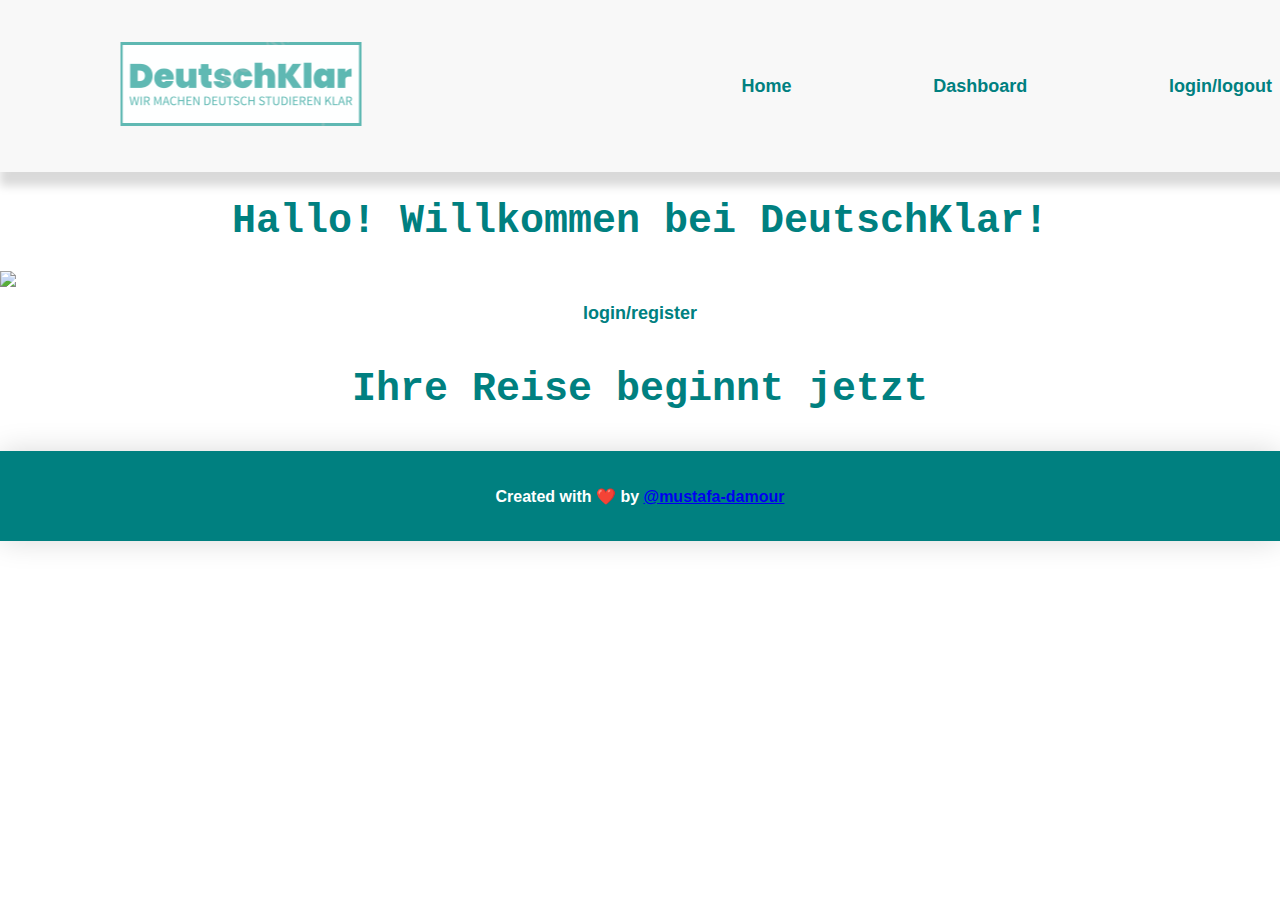
==== site/index.html @ 365fb1e1 "UPDATED nav bar and index page" ====
<!DOCTYPE html>
<html lang="en">
<head>
    <meta charset="UTF-8">
    <meta name="viewport" content="width=device-width, initial-scale=1.0">
    <title>DeutschKlar</title>
    <script src="/static/script.js"></script>
    <link rel="stylesheet" href="/static/style.css">
</head>
<body>

    <header class="nav-header">
        <a href="/home">
            <img class="logo" src="../../static/logo.PNG">
        </a>
        <div class="space"></div>
        <a class="nav-button" href="/home">Home</a>
        <a class="nav-button" href="/dashboard">Dashboard</a>
        <a id="login/logout" class="nav-button" href="/inout">login/logout</a>
    </header>

    <h1>Hallo! Willkommen bei DeutschKlar!</h1>


    <img class="banner" src="../../static/banner.JPG">

    <a id="login-register" class="nav-button" href="/login">login/register</a>

    <h1>Ihre Reise beginnt jetzt</h1>
    <footer>
        <h2 class="credits">Created with ❤️ by <a href="https://github.com/mustafa-damour/">@mustafa-damour</a> </h2>
    </footer>
</body>
</html>
---- static/style.css ----
body {
    margin: 0px;
    display: flex;
    flex-direction: column;
    /* justify-content:space-around; */
    height: 100vh;
    width: 100%;

}

.container {
    /* margin-top: auto;
    margin-bottom: auto; */
    /* width: 100hv; */
    font-family: 'Segoe UI', Tahoma, Geneva, Verdana, sans-serif;
    display: flex;
    justify-content: center;
    align-items: center;
}



.dashboard {
    display: flex;
    width: auto;
    flex-direction: column;   
    justify-content: center;
    align-items: center;
    height: 100hv;
    margin-bottom: 32px;
}

.card-container {
    margin: 5px;
    padding: 12px;
    display: flex;
    width: 50%;
    flex-direction: column;
    align-items: center;
    /* gap: 1em; */
    background-color: lightgray;
    border-radius: 6px;
    box-shadow: rgba(0, 0, 0, 0.15) 0px 2px 8px;
}

.card-header {
    display: flex;
    justify-content: space-between;
    width: 90%;
}

.contacts-header {
    display: flex;
}

.contacts-container {
    display: flex;
    width: 100%;
    flex-direction: column;
    justify-content: left;

}

.contact {
    padding-left: 32px;
}

.form-container {
    height: 100hv;
    width: 70%;
    margin: 20px;
    margin-top: 40px;
    padding: 16px;
    box-shadow: rgba(0, 0, 0, 0.15) 0px 2px 8px;
    border-radius: 16px;
}

form {
    display: flex;
    flex-direction: column;
    width: 100%;  
    justify-content: center;
    align-items: center;
}

input[type=text], input[type=password], input[type=number] {
    width: 80%;
    height: 30px;
    font-size: 16px;
    margin: 8px;
}

input {
    border-radius: 8px;
}

input[type=number] {
    width: 80%;
    height: 30px;
    font-size: 16px;
    margin: 8px;
    margin-right: auto;
}

select {
    width: 80%;
    height: 30px;
    font-size: 16px;
    margin: 8px;
    margin-right: auto;
}

input[type=submit] {
    margin: 12px;
    width: 7em;
    height: 3em;
    background-color: teal;
    color: white;
    border-radius: 8px;
}

header {
    display: flex;
    justify-content: center;
    align-items: center;
}

.logo {

    scale: 50%;

    /* flex: 1 1 10px;
    object-fit:scale-down; */
}

h1 {
        font-size: 40px;
        font-family: monospace;
        display: flex;
        color: teal;
        justify-content: center;
        align-items: center;

}

label {
    white-space: pre;
}

.space {
    width: 150;
}

.nav-button {
    display: flex;
    justify-content: center;
    width: auto;
    height: 3em;
    color: teal;
    background-color: transparent;
    border-radius: 8px;
    align-items: center;
    text-decoration: none;
    /* box-shadow: rgba(0, 0, 0, 0.15) 2px 2px 10px; */
    margin-left: 8px;
    margin-right: 8px;
    font-family: 'Segoe UI', Tahoma, Geneva, Verdana, sans-serif;
    font-size: large;
    font-weight: bold;
}

nav {
    display: flex;
    align-items: start;
}

.nav-header {
    display: flex;
    justify-content: space-between;
    width: 100%;
    background: rgba(245, 245, 245, 0.72);
    box-shadow: rgba(0, 0, 0, 0.15) 0px 14px 9px;
    padding-right: 4em;
}


footer {
    display: flex;
    justify-content: center;
    align-items: center;
    margin-top: 12px;
    width: 100hv;
    height: 10%;
    background-color: teal;
    box-shadow: rgba(0, 0, 0, 0.15) 0px 0px 30px;
}

.credits {
    color: white;
    font-family: 'Segoe UI', Tahoma, Geneva, Verdana, sans-serif;
    font-size: 16px;
}

.cards-loader {
    border: 12px solid white;
    border-radius: 50%;
    border-top: 12px solid teal;
    width: 64px;
    height: 64px;
    animation: spin 1s linear infinite;
  }
  
  @keyframes spin {
    0% { transform: rotate(0deg); }
    100% { transform: rotate(360deg); }
  }

  .logs-container {
    width: 50%;
    height: 100vh;
    border: 5px;
    justify-content: center;
  }

  .log{
    padding-left: 10px;
    padding-right: 10px;
  }

  .delete-logs {
    background-color: crimson;
    color: white;
  }
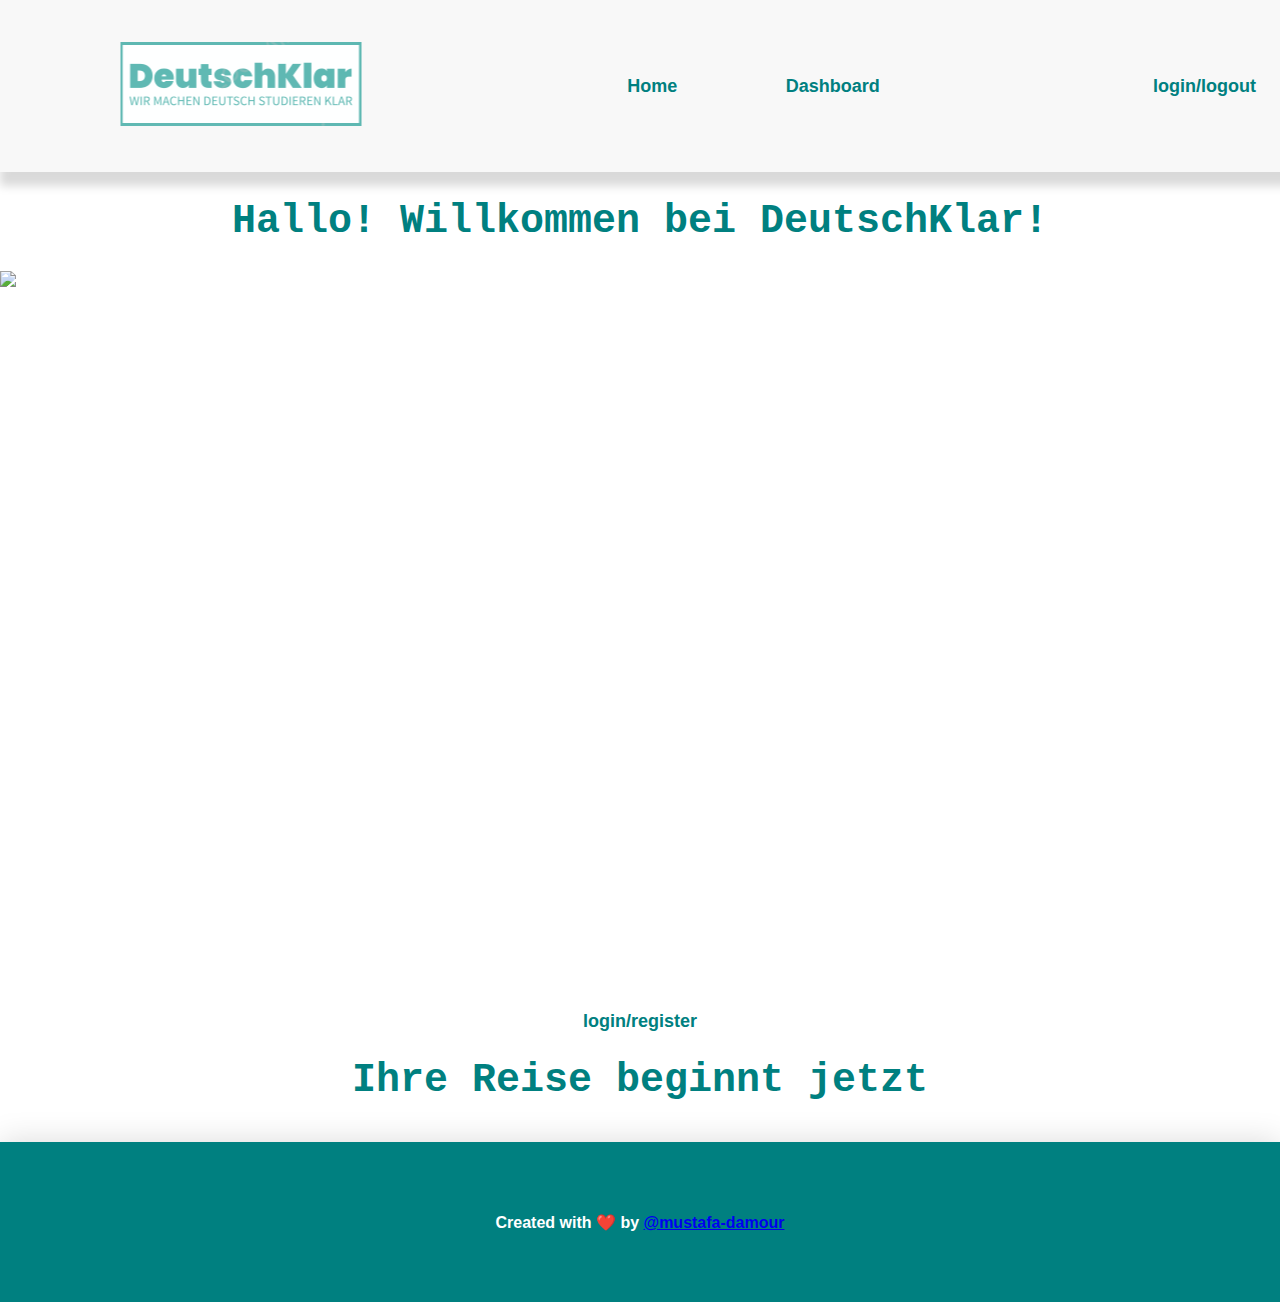
==== commit 9fc945d4: "ADDED edit page for user, users can now edit most of their personal info" ====
--- a/site/index.html
+++ b/site/index.html
@@ -16,6 +16,7 @@
         <div class="space"></div>
         <a class="nav-button" href="/home">Home</a>
         <a class="nav-button" href="/dashboard">Dashboard</a>
+        <a class="nav-button" id="profile-nav" style="visibility: hidden;" href="/profile">Profile</a>
         <a id="login/logout" class="nav-button" href="/inout">login/logout</a>
     </header>
 
--- a/static/style.css
+++ b/static/style.css
@@ -128,9 +128,6 @@
 .logo {
 
     scale: 50%;
-
-    /* flex: 1 1 10px;
-    object-fit:scale-down; */
 }
 
 h1 {
@@ -162,8 +159,8 @@
     align-items: center;
     text-decoration: none;
     /* box-shadow: rgba(0, 0, 0, 0.15) 2px 2px 10px; */
-    margin-left: 8px;
-    margin-right: 8px;
+    margin-left: 24px;
+    margin-right: 24px;
     font-family: 'Segoe UI', Tahoma, Geneva, Verdana, sans-serif;
     font-size: large;
     font-weight: bold;
@@ -190,7 +187,7 @@
     align-items: center;
     margin-top: 12px;
     width: 100hv;
-    height: 10%;
+    min-height: 10em;
     background-color: teal;
     box-shadow: rgba(0, 0, 0, 0.15) 0px 0px 30px;
 }
@@ -228,6 +225,21 @@
   }
 
   .delete-logs {
+    margin: 12px;
+    width: 7em;
+    height: 3em;
     background-color: crimson;
     color: white;
-  }+    border-radius: 8px;
+  }
+
+  .banner {
+    aspect-ratio: 16 / 9;
+    margin-bottom: 20px;
+  }
+
+  .login-register {
+    background-color: teal;
+    margin: 2em;
+    padding: 4em;
+  }
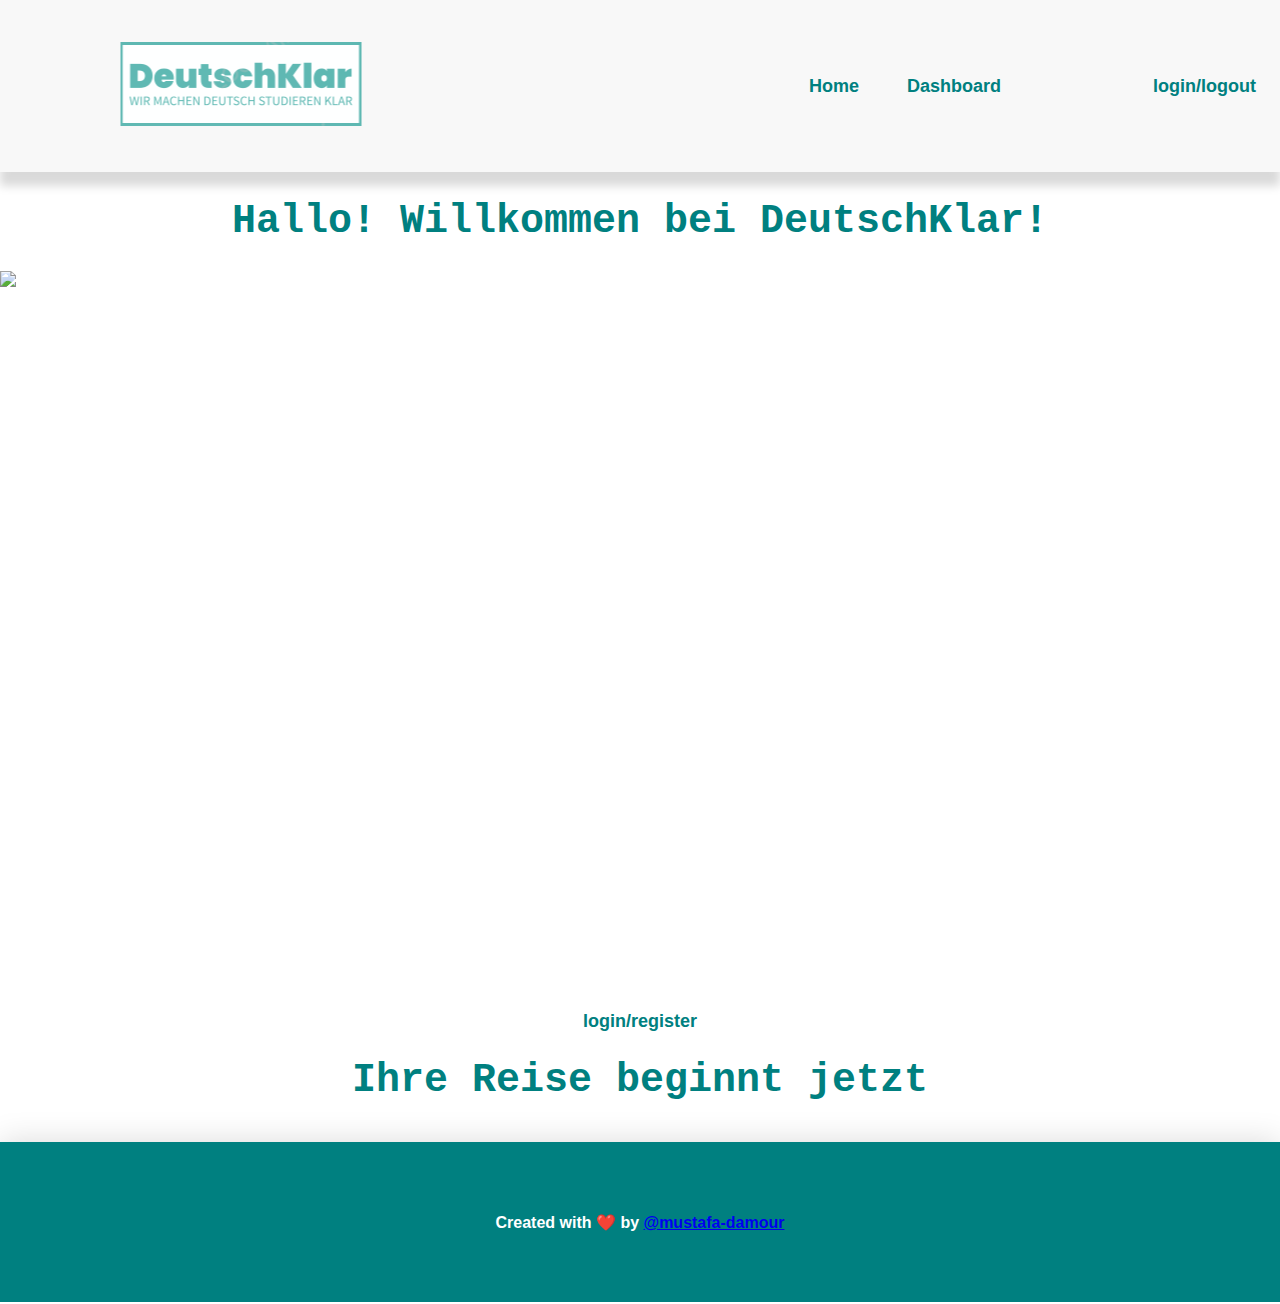
==== commit f5a357c3: "CHANGED Id of login/logout button" ====
--- a/site/index.html
+++ b/site/index.html
@@ -17,7 +17,7 @@
         <a class="nav-button" href="/home">Home</a>
         <a class="nav-button" href="/dashboard">Dashboard</a>
         <a class="nav-button" id="profile-nav" style="visibility: hidden;" href="/profile">Profile</a>
-        <a id="login/logout" class="nav-button" href="/inout">login/logout</a>
+        <a id="login-logout" class="nav-button" href="/inout">login/logout</a>
     </header>
 
     <h1>Hallo! Willkommen bei DeutschKlar!</h1>
--- a/static/style.css
+++ b/static/style.css
@@ -145,7 +145,7 @@
 }
 
 .space {
-    width: 150;
+    width: 32%;
 }
 
 .nav-button {
@@ -173,11 +173,10 @@
 
 .nav-header {
     display: flex;
-    justify-content: space-between;
+    justify-content: center;
     width: 100%;
     background: rgba(245, 245, 245, 0.72);
     box-shadow: rgba(0, 0, 0, 0.15) 0px 14px 9px;
-    padding-right: 4em;
 }
 
 
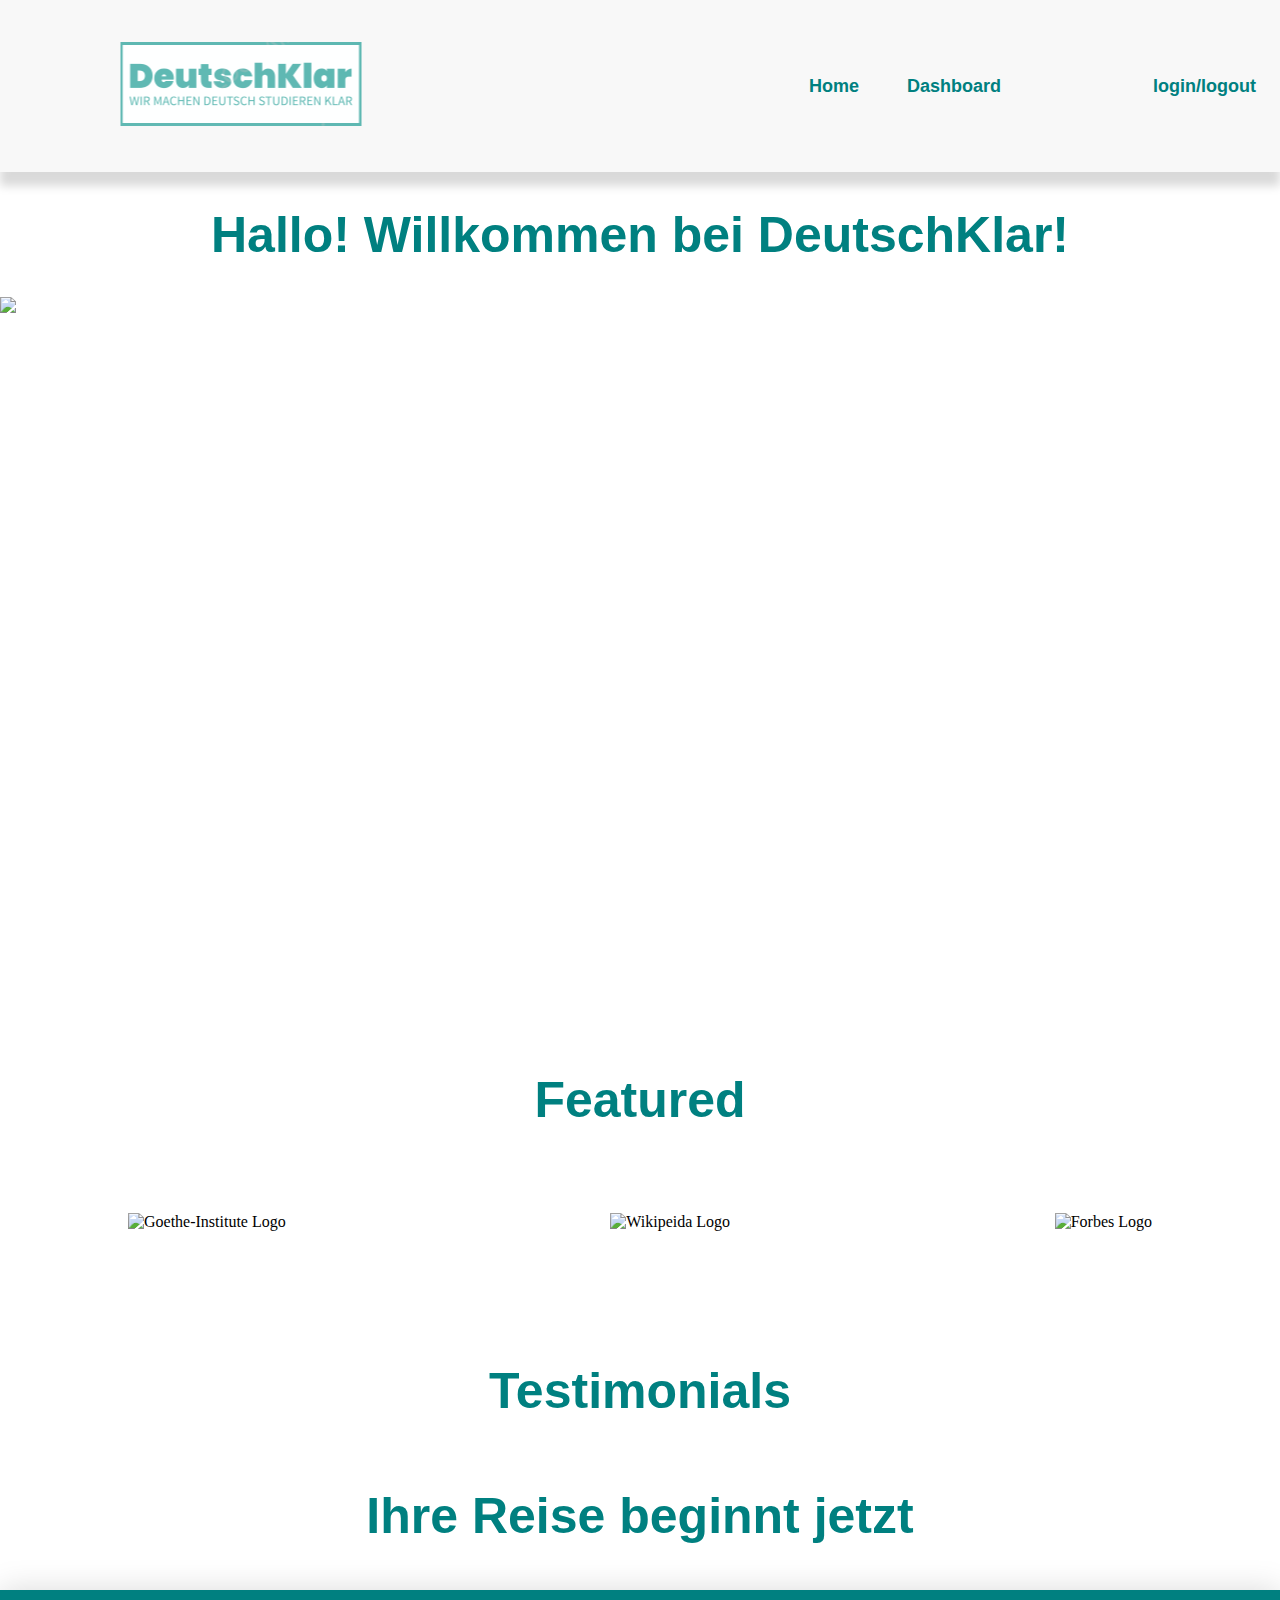
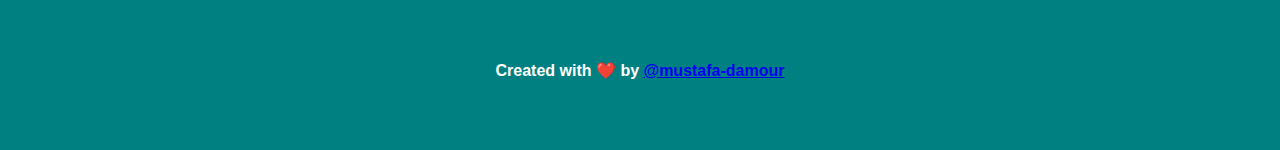
==== commit c911671e: "ADDED some images for featured section" ====
--- a/site/index.html
+++ b/site/index.html
@@ -25,11 +25,23 @@
 
     <img class="banner" src="../../static/banner.JPG">
 
-    <a id="login-register" class="nav-button" href="/login">login/register</a>
+    <!-- <a id="login-register" class="nav-button" href="/login">login/register</a> -->
+
+    <h1>Featured</h1>
+    <div class="featured-container">
+        <img class="featured-img" alt="Goethe-Institute Logo" src="../static/featured/goethe.png">
+        <img class="featured-img" alt="Wikipeida Logo" src="../static/featured/wikipedia.png">
+        <img class="featured-img" alt="Forbes Logo" src="../static/featured/forbes.png">
+    </div>
+
+    <h1>Testimonials</h1>
+    <div class="testimonials-container">
+        
+    </div>
 
     <h1>Ihre Reise beginnt jetzt</h1>
     <footer>
-        <h2 class="credits">Created with ❤️ by <a href="https://github.com/mustafa-damour/">@mustafa-damour</a> </h2>
+        <h2 class="credits">Created with ❤️ by <a href="https://github.com/mustafa-damour/" class="github-link">@mustafa-damour</a> </h2>
     </footer>
 </body>
 </html>--- a/static/style.css
+++ b/static/style.css
@@ -131,8 +131,8 @@
 }
 
 h1 {
-        font-size: 40px;
-        font-family: monospace;
+        font-size: 50px;
+        font-family:'Franklin Gothic Medium', 'Arial Narrow', Arial, sans-serif;
         display: flex;
         color: teal;
         justify-content: center;
@@ -219,8 +219,9 @@
   }
 
   .log{
-    padding-left: 10px;
+    padding-left: 32px;
     padding-right: 10px;
+    font-family: monospace;
   }
 
   .delete-logs {
@@ -242,3 +243,22 @@
     margin: 2em;
     padding: 4em;
   }
+
+.nav-button:hover {
+    color: coral;
+}
+
+.featured-container {
+    display: flex;
+    width: auto;
+    padding-left: 10%;
+    padding-right: 10%;
+    padding-top: 4%;
+    padding-bottom: 4%;
+    justify-content: space-between;
+}
+
+.featured-img {
+    height: 64px;
+    ;
+}
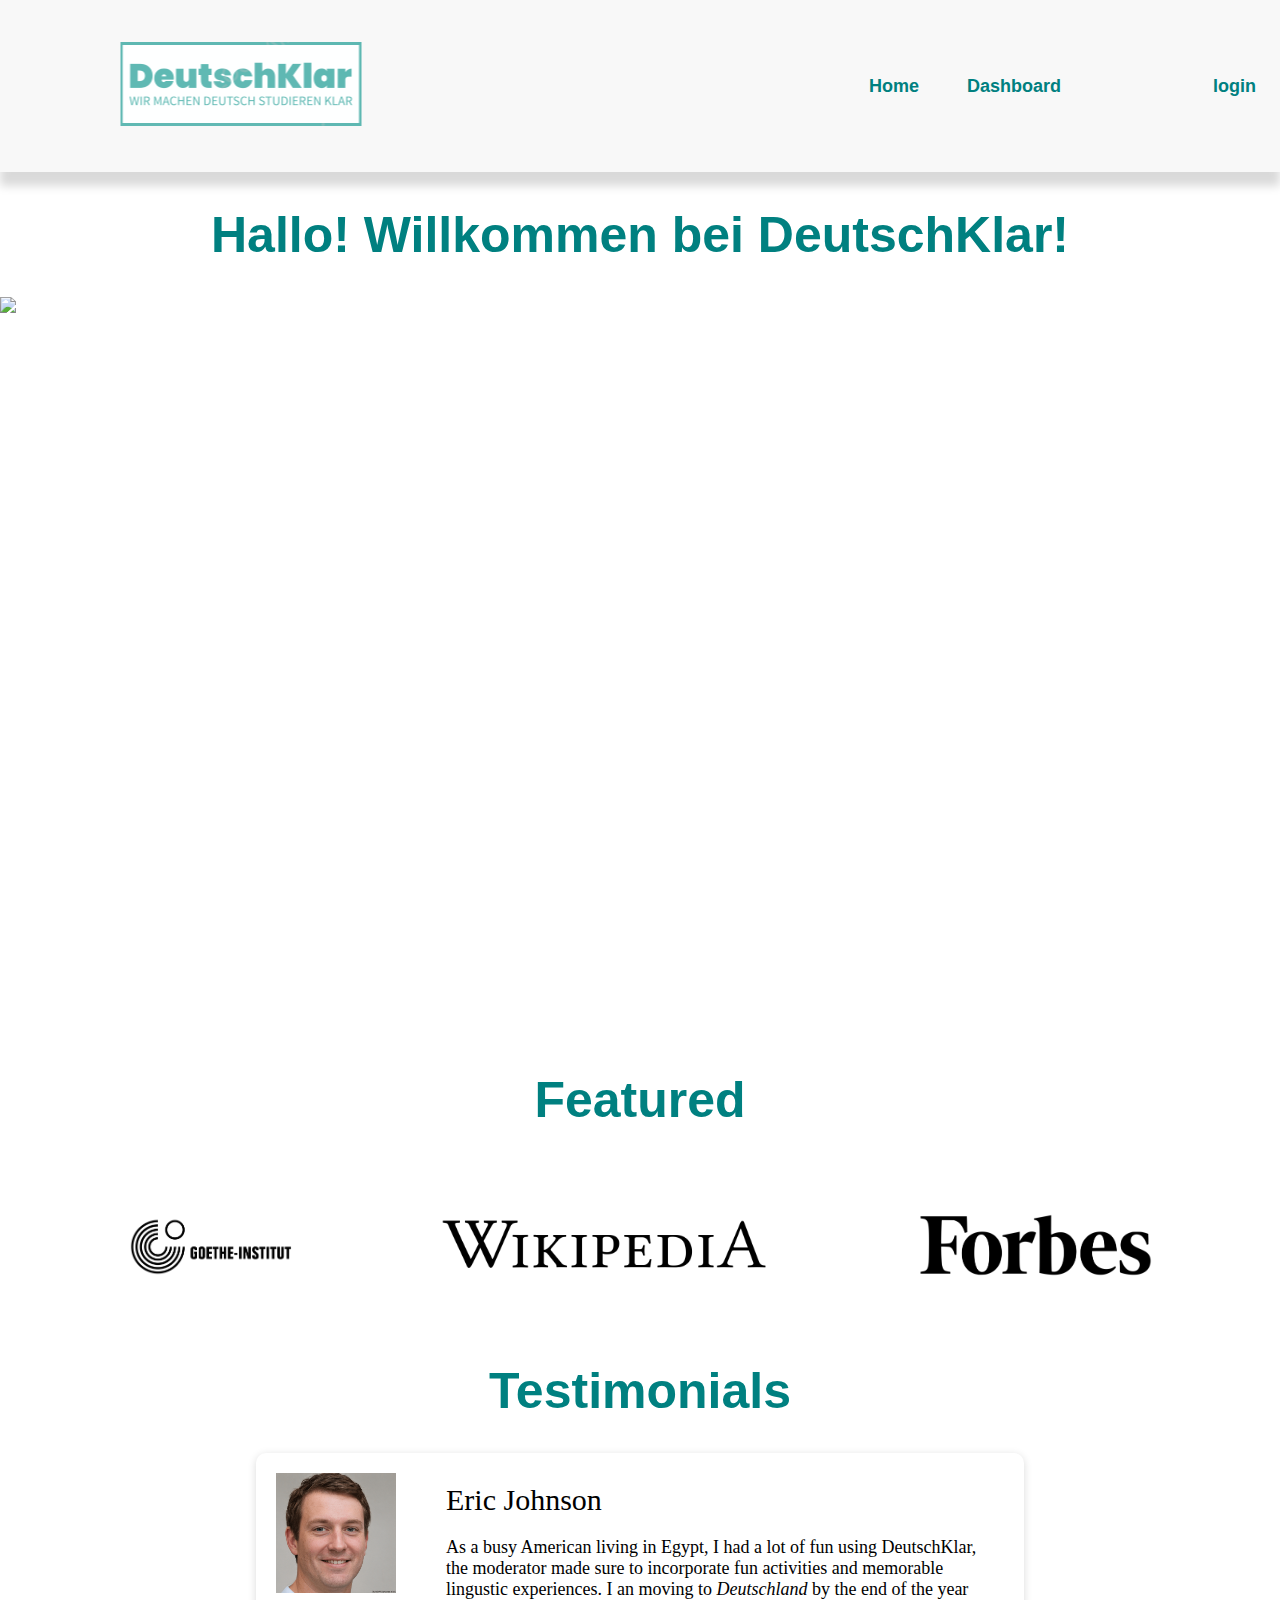
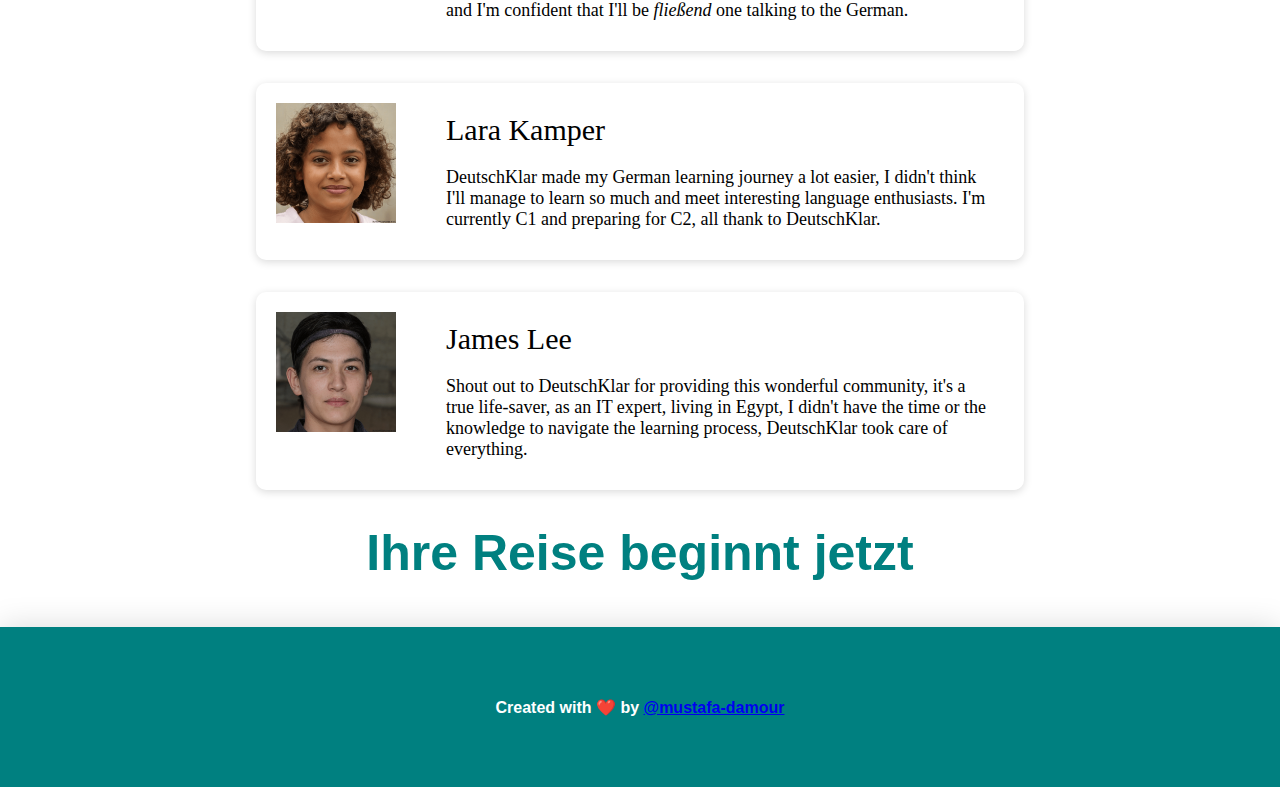
==== commit 2c243b81: "ADDED testimonials section" ====
--- a/site/index.html
+++ b/site/index.html
@@ -17,7 +17,7 @@
         <a class="nav-button" href="/home">Home</a>
         <a class="nav-button" href="/dashboard">Dashboard</a>
         <a class="nav-button" id="profile-nav" style="visibility: hidden;" href="/profile">Profile</a>
-        <a id="login-logout" class="nav-button" href="/inout">login/logout</a>
+        <a id="login-logout" class="nav-button" href="/inout">login</a>
     </header>
 
     <h1>Hallo! Willkommen bei DeutschKlar!</h1>
@@ -36,8 +36,45 @@
 
     <h1>Testimonials</h1>
     <div class="testimonials-container">
-        
+        <div class="testimonial">
+            <img class="testimonial-img" alt="testimonial" src="../static/testimonials/testimonial-pic-1.png">
+            <div class="testimonial-details">
+                <p class="testimonial-p">Eric Johnson</p>
+                <article class="testimonial-article">
+                    As a busy American living in Egypt, I had a lot of fun using DeutschKlar, the moderator made sure to
+                    incorporate fun activities and memorable lingustic experiences. I an moving to <em>Deutschland</em> by the end of
+                    the year and I'm confident that I'll be <em>fließend</em> one talking to the German.
+                </article>
+            </div>
+        </div>
+
+        <div class="testimonial">
+            <img class="testimonial-img" alt="testimonial" src="../static/testimonials/testimonial-pic-2.png">
+            <div class="testimonial-details">
+                <p class="testimonial-p">Lara Kamper</p>
+                <article class="testimonial-article">
+                    DeutschKlar made my German learning journey a lot easier, I didn't think I'll manage to learn
+                    so much and meet interesting language enthusiasts. I'm currently C1 and preparing for C2, all thank to
+                    DeutschKlar.
+                </article>
+            </div>
+        </div>
+
+        <div class="testimonial">
+            <img class="testimonial-img" alt="testimonial" src="../static/testimonials/testimonial-pic-3.png">
+            <div class="testimonial-details">
+                <p class="testimonial-p">James Lee</p>
+                <article class="testimonial-article">
+                    Shout out to DeutschKlar for providing this wonderful community, it's a true life-saver, as an IT expert,
+                    living in Egypt, I didn't have the time or the knowledge to navigate the learning process, DeutschKlar took
+                    care of everything.
+                </article>
+            </div>
+        </div>
+
     </div>
+
+    
 
     <h1>Ihre Reise beginnt jetzt</h1>
     <footer>
--- a/static/style.css
+++ b/static/style.css
@@ -260,5 +260,43 @@
 
 .featured-img {
     height: 64px;
-    ;
-}
+}
+
+.testimonials-container {
+    display: flex;
+    margin: auto;
+    width: 100%;
+    flex-direction: column;
+    padding: auto;
+    justify-content: space-between;
+    gap: 2em;
+}
+
+.testimonial {
+    margin: auto;
+    display: flex;
+    justify-content: center;
+    width: 60%;
+    box-shadow: rgba(0, 0, 0, 0.15) 0px 2px 8px;
+    /* gap: 4ch; */
+    border-radius: 10px;
+}
+
+.testimonial-details {
+    margin: 10px;
+}
+
+.testimonial-img {
+    margin: 20px;
+    height: 120px;
+}
+
+.testimonial-p {
+    margin: 20px;
+    font-size: 30px;
+}
+
+.testimonial-article {
+    margin: 20px;
+    font-size: 18px;
+}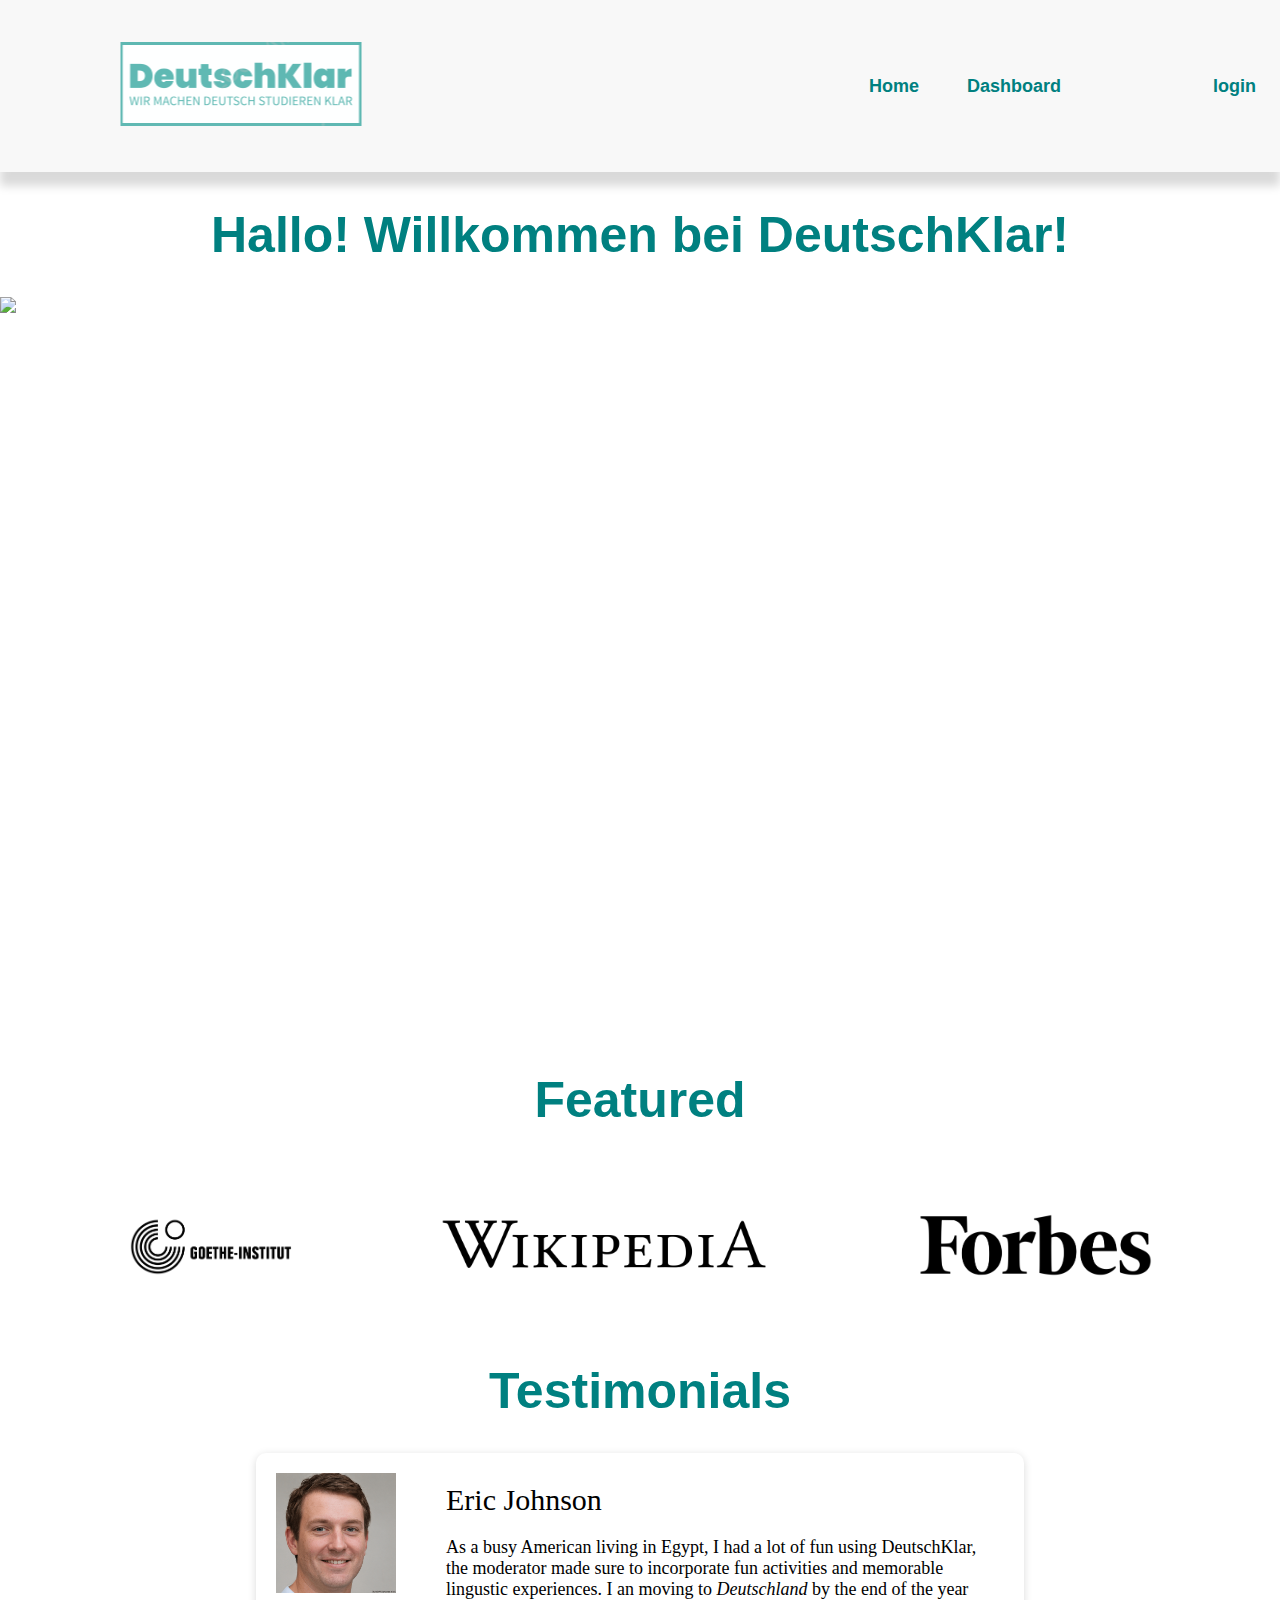
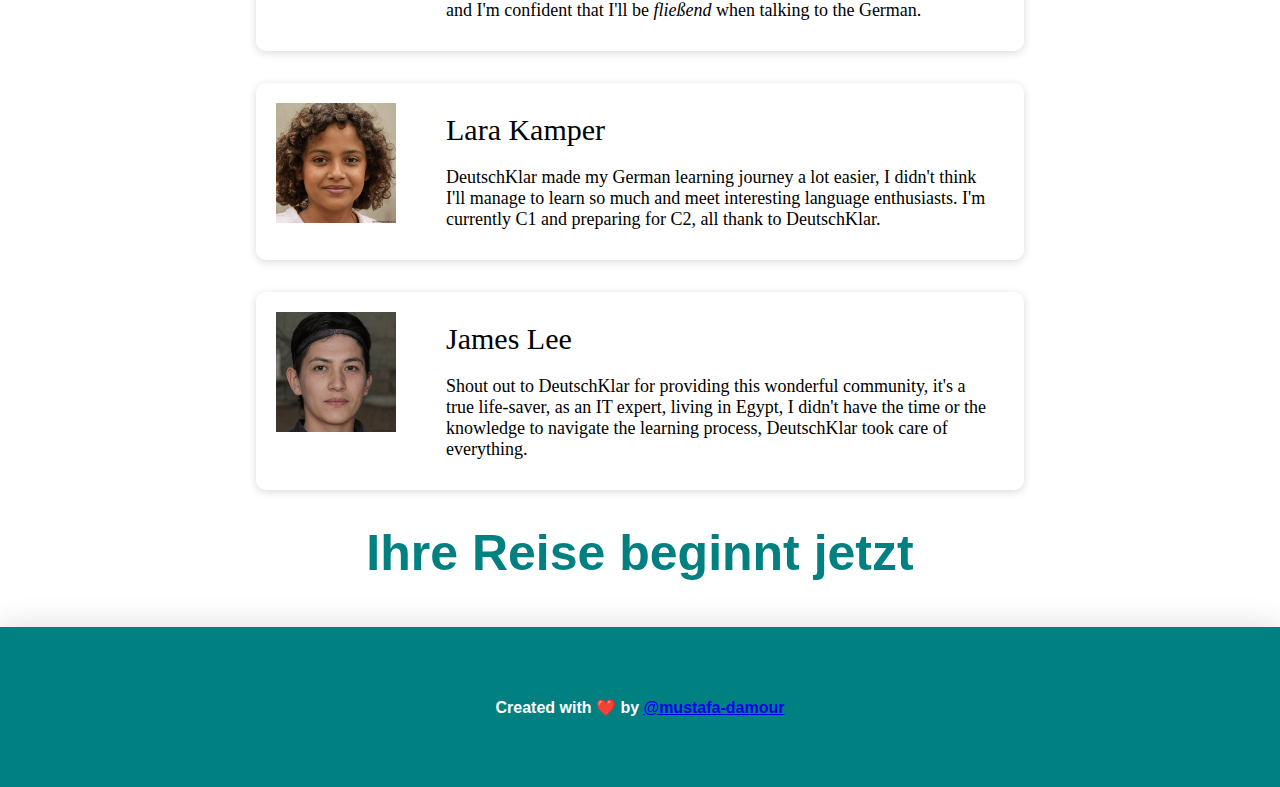
==== commit 9b1eef0b: "ADDED testimonials section" ====
--- a/site/index.html
+++ b/site/index.html
@@ -43,7 +43,7 @@
                 <article class="testimonial-article">
                     As a busy American living in Egypt, I had a lot of fun using DeutschKlar, the moderator made sure to
                     incorporate fun activities and memorable lingustic experiences. I an moving to <em>Deutschland</em> by the end of
-                    the year and I'm confident that I'll be <em>fließend</em> one talking to the German.
+                    the year and I'm confident that I'll be <em>fließend</em> when talking to the German.
                 </article>
             </div>
         </div>
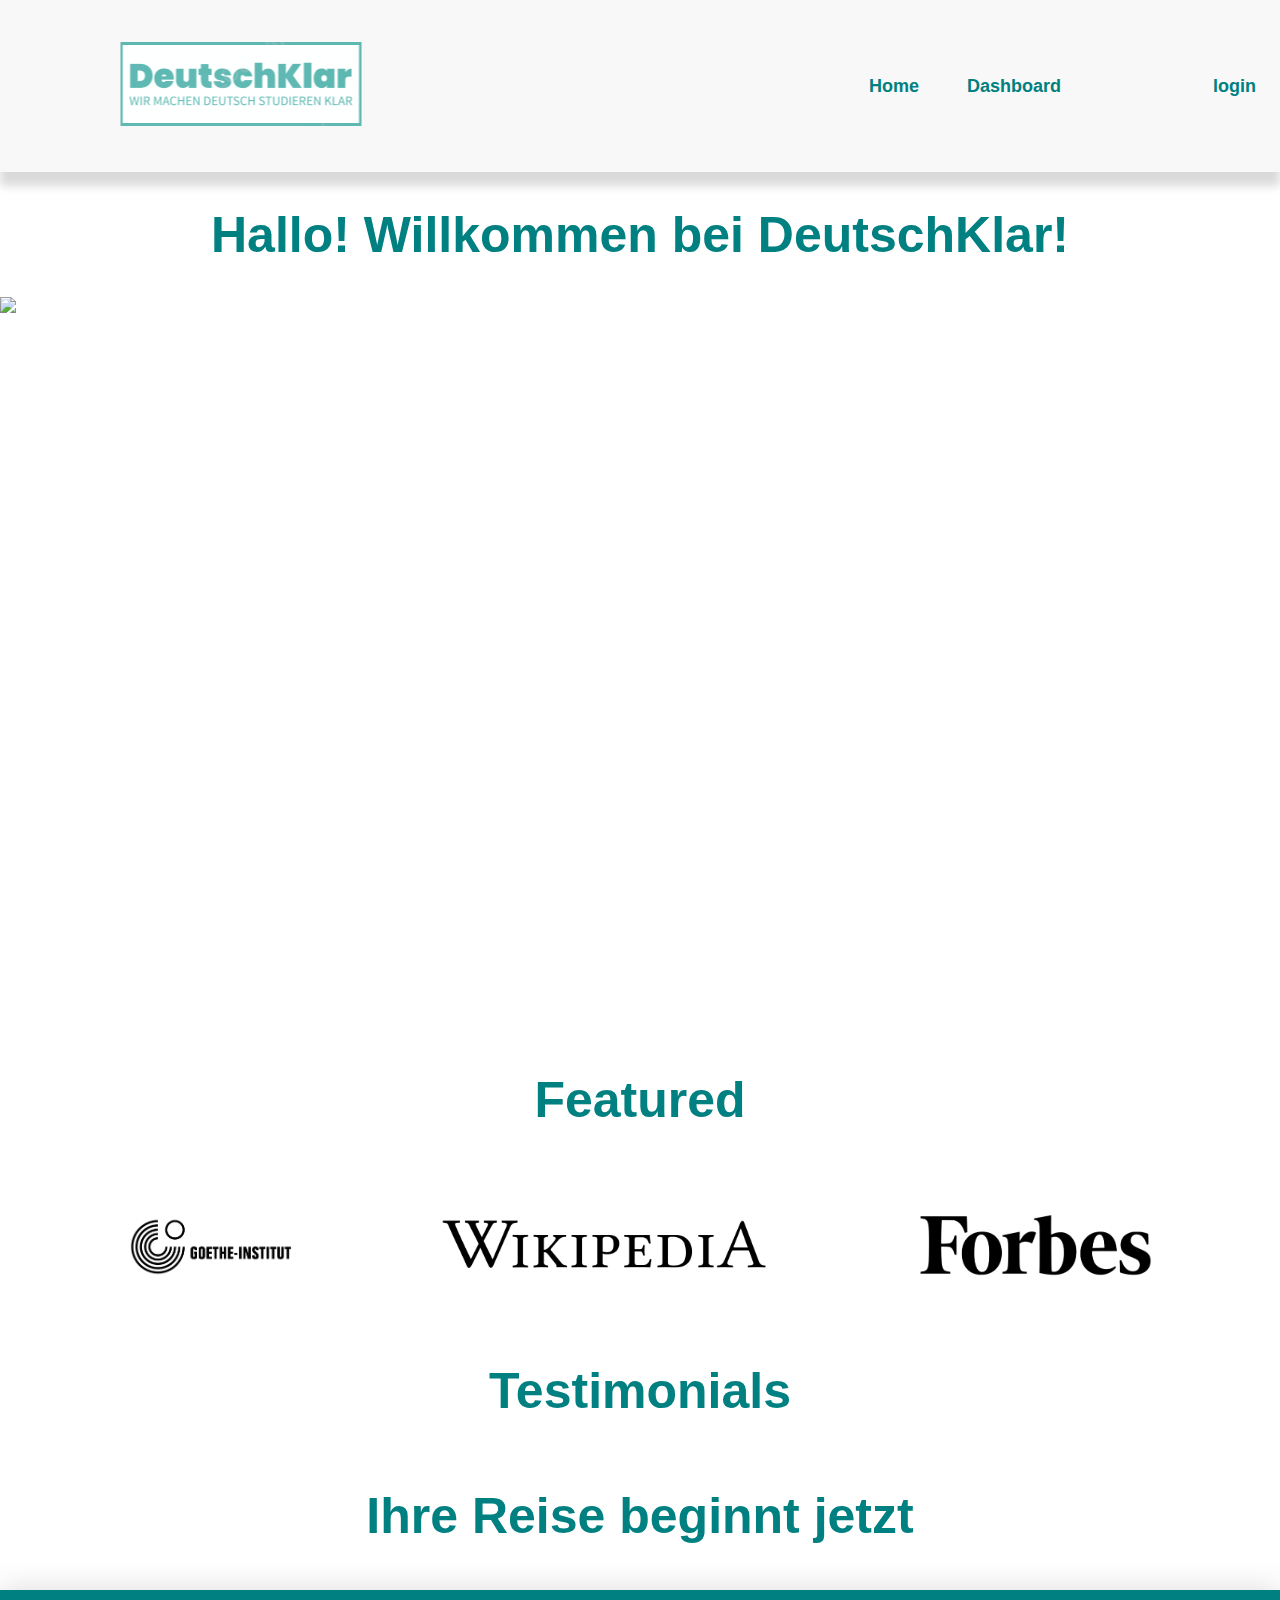
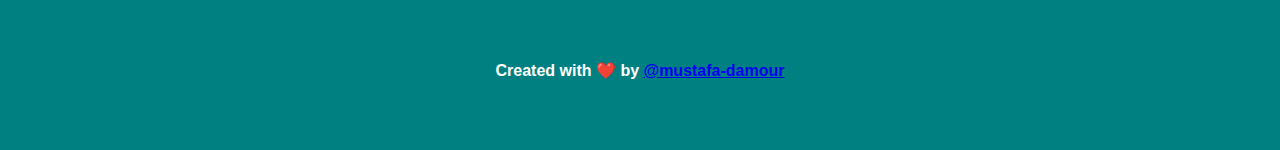
==== commit e3fd6d3e: "Merge branch 'main' of github.com:mustafa-damour/DeutschKlar" ====
--- a/site/index.html
+++ b/site/index.html
@@ -36,42 +36,7 @@
 
     <h1>Testimonials</h1>
     <div class="testimonials-container">
-        <div class="testimonial">
-            <img class="testimonial-img" alt="testimonial" src="../static/testimonials/testimonial-pic-1.png">
-            <div class="testimonial-details">
-                <p class="testimonial-p">Eric Johnson</p>
-                <article class="testimonial-article">
-                    As a busy American living in Egypt, I had a lot of fun using DeutschKlar, the moderator made sure to
-                    incorporate fun activities and memorable lingustic experiences. I an moving to <em>Deutschland</em> by the end of
-                    the year and I'm confident that I'll be <em>fließend</em> when talking to the German.
-                </article>
-            </div>
-        </div>
-
-        <div class="testimonial">
-            <img class="testimonial-img" alt="testimonial" src="../static/testimonials/testimonial-pic-2.png">
-            <div class="testimonial-details">
-                <p class="testimonial-p">Lara Kamper</p>
-                <article class="testimonial-article">
-                    DeutschKlar made my German learning journey a lot easier, I didn't think I'll manage to learn
-                    so much and meet interesting language enthusiasts. I'm currently C1 and preparing for C2, all thank to
-                    DeutschKlar.
-                </article>
-            </div>
-        </div>
-
-        <div class="testimonial">
-            <img class="testimonial-img" alt="testimonial" src="../static/testimonials/testimonial-pic-3.png">
-            <div class="testimonial-details">
-                <p class="testimonial-p">James Lee</p>
-                <article class="testimonial-article">
-                    Shout out to DeutschKlar for providing this wonderful community, it's a true life-saver, as an IT expert,
-                    living in Egypt, I didn't have the time or the knowledge to navigate the learning process, DeutschKlar took
-                    care of everything.
-                </article>
-            </div>
-        </div>
-
+        
     </div>
 
     
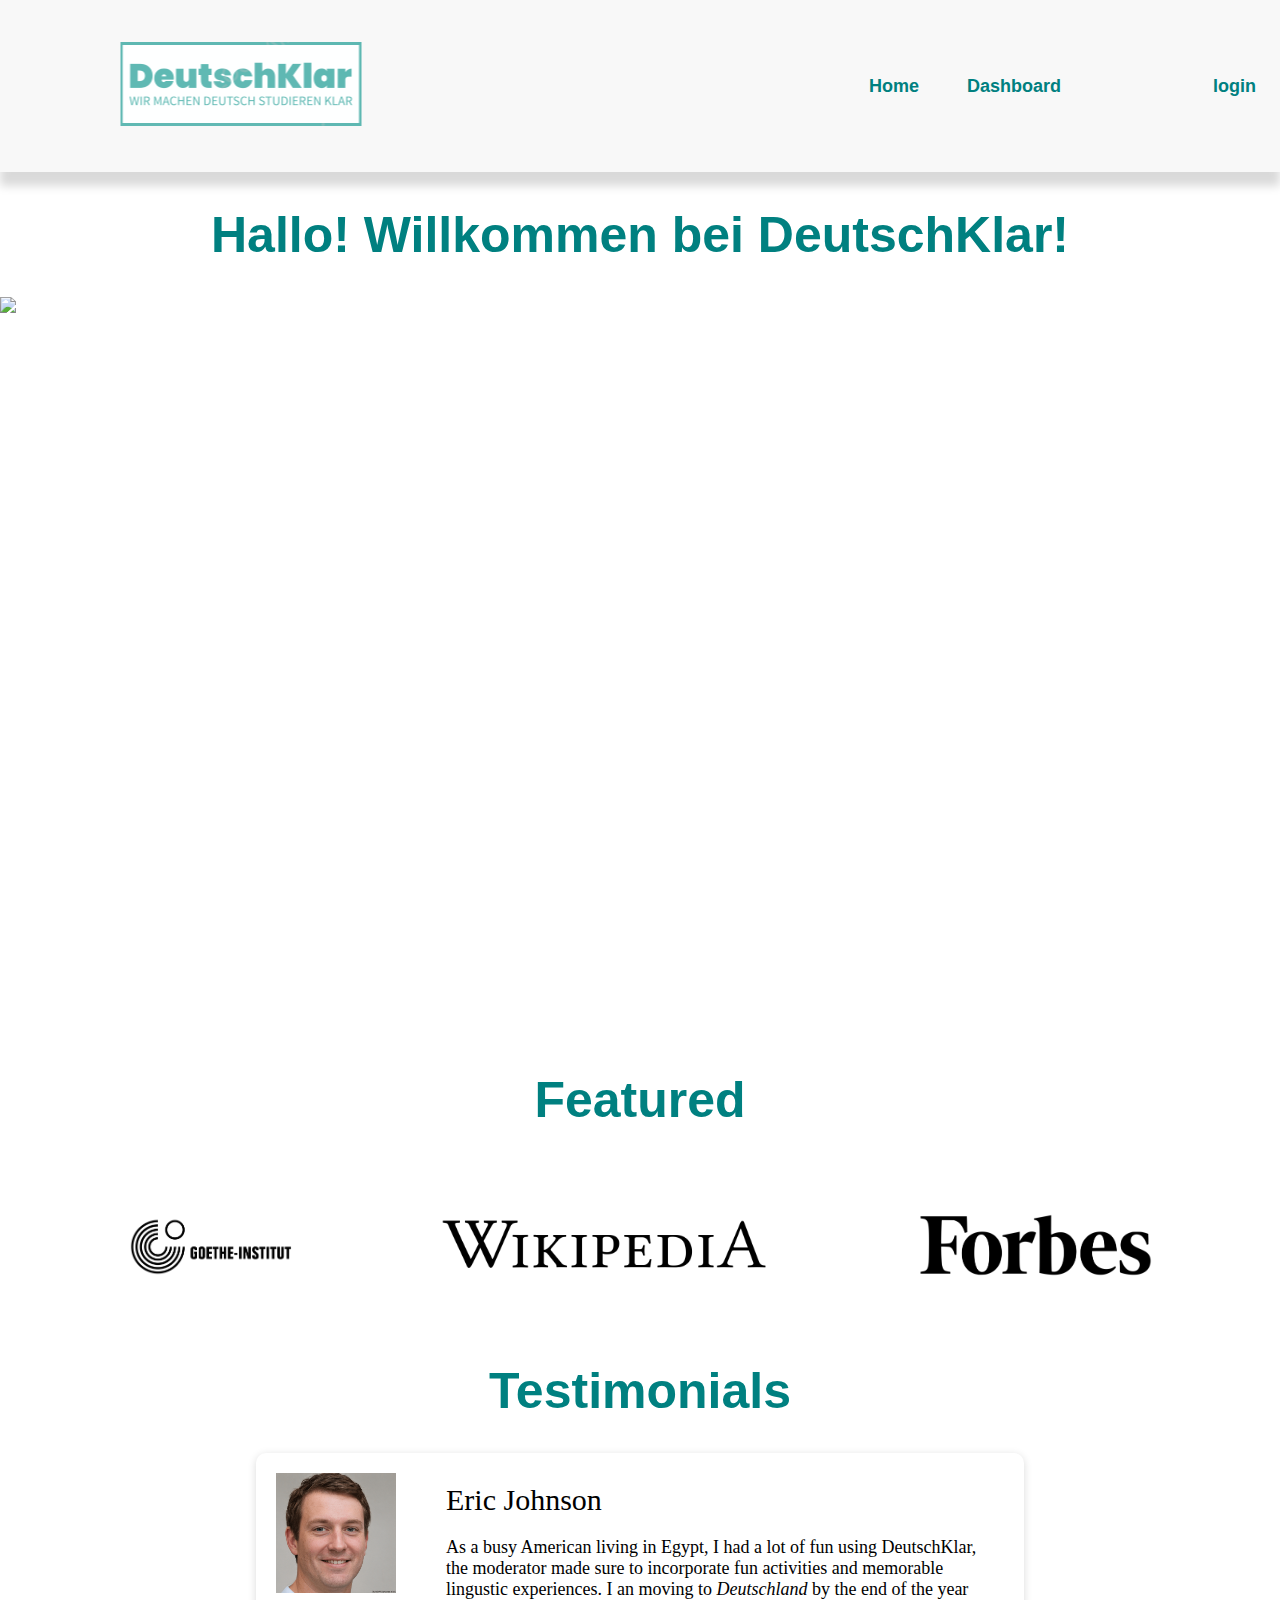
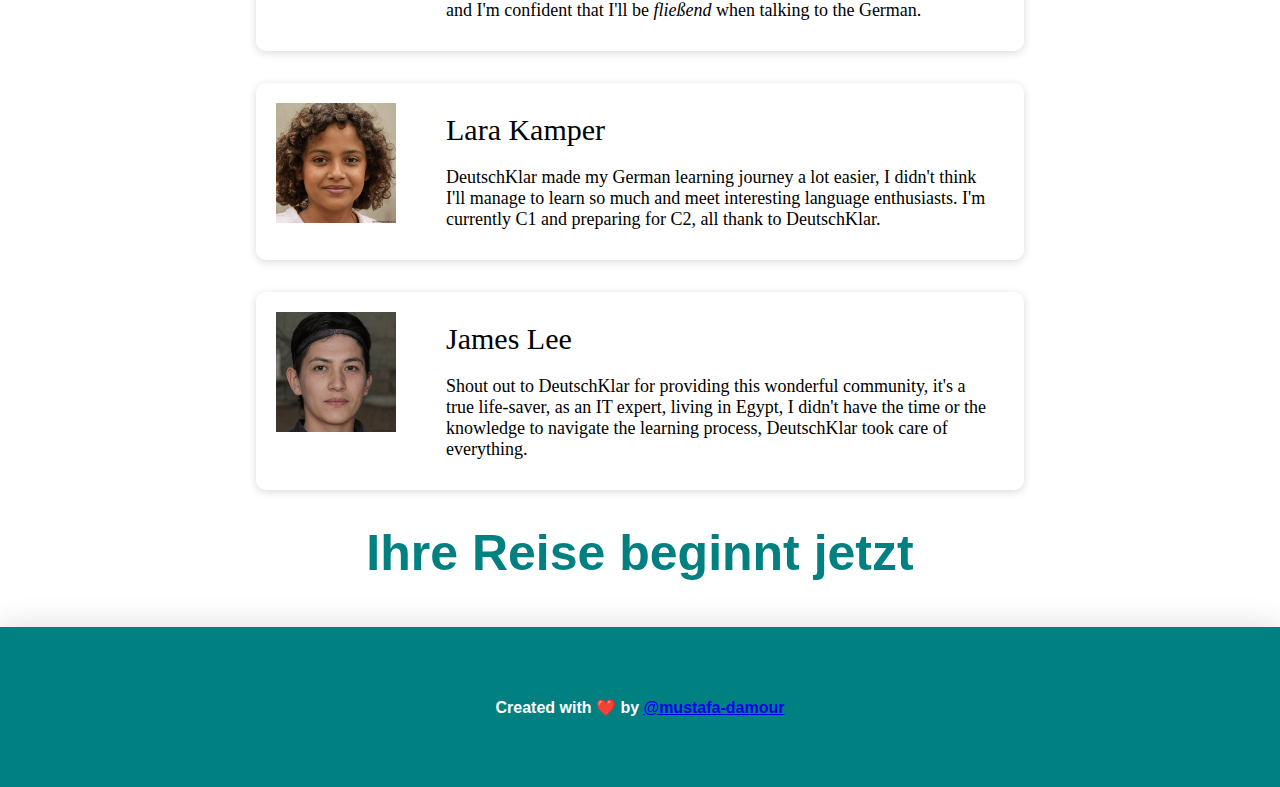
==== commit 09c50777: "FIXED merge error" ====
--- a/site/index.html
+++ b/site/index.html
@@ -36,7 +36,42 @@
 
     <h1>Testimonials</h1>
     <div class="testimonials-container">
-        
+        <div class="testimonial">
+            <img class="testimonial-img" alt="testimonial" src="../static/testimonials/testimonial-pic-1.png">
+            <div class="testimonial-details">
+                <p class="testimonial-p">Eric Johnson</p>
+                <article class="testimonial-article">
+                    As a busy American living in Egypt, I had a lot of fun using DeutschKlar, the moderator made sure to
+                    incorporate fun activities and memorable lingustic experiences. I an moving to <em>Deutschland</em> by the end of
+                    the year and I'm confident that I'll be <em>fließend</em> when talking to the German.
+                </article>
+            </div>
+        </div>
+
+        <div class="testimonial">
+            <img class="testimonial-img" alt="testimonial" src="../static/testimonials/testimonial-pic-2.png">
+            <div class="testimonial-details">
+                <p class="testimonial-p">Lara Kamper</p>
+                <article class="testimonial-article">
+                    DeutschKlar made my German learning journey a lot easier, I didn't think I'll manage to learn
+                    so much and meet interesting language enthusiasts. I'm currently C1 and preparing for C2, all thank to
+                    DeutschKlar.
+                </article>
+            </div>
+        </div>
+
+        <div class="testimonial">
+            <img class="testimonial-img" alt="testimonial" src="../static/testimonials/testimonial-pic-3.png">
+            <div class="testimonial-details">
+                <p class="testimonial-p">James Lee</p>
+                <article class="testimonial-article">
+                    Shout out to DeutschKlar for providing this wonderful community, it's a true life-saver, as an IT expert,
+                    living in Egypt, I didn't have the time or the knowledge to navigate the learning process, DeutschKlar took
+                    care of everything.
+                </article>
+            </div>
+        </div>
+
     </div>
 
     
